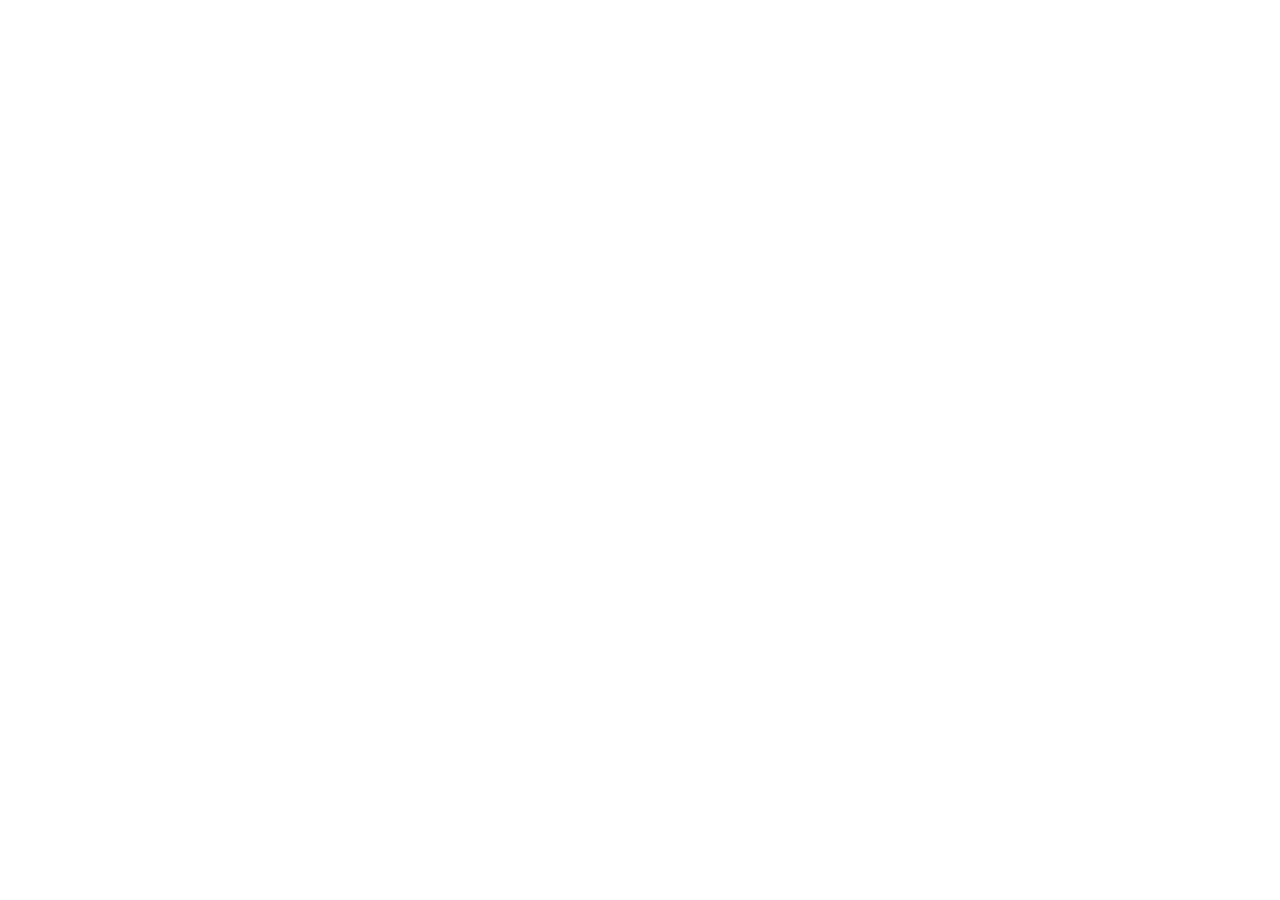
==== info.html @ 376488ea "I created some files" ====
<!DOCTYPE html>
<html lang="en">
<head>
    <meta charset="UTF-8">
    <meta name="viewport" content="width=device-width, initial-scale=1.0">
    <title>Info</title>
        <link rel = "stylesheet" href = "info.css">

</head>
<body>
    
</body>
</html>
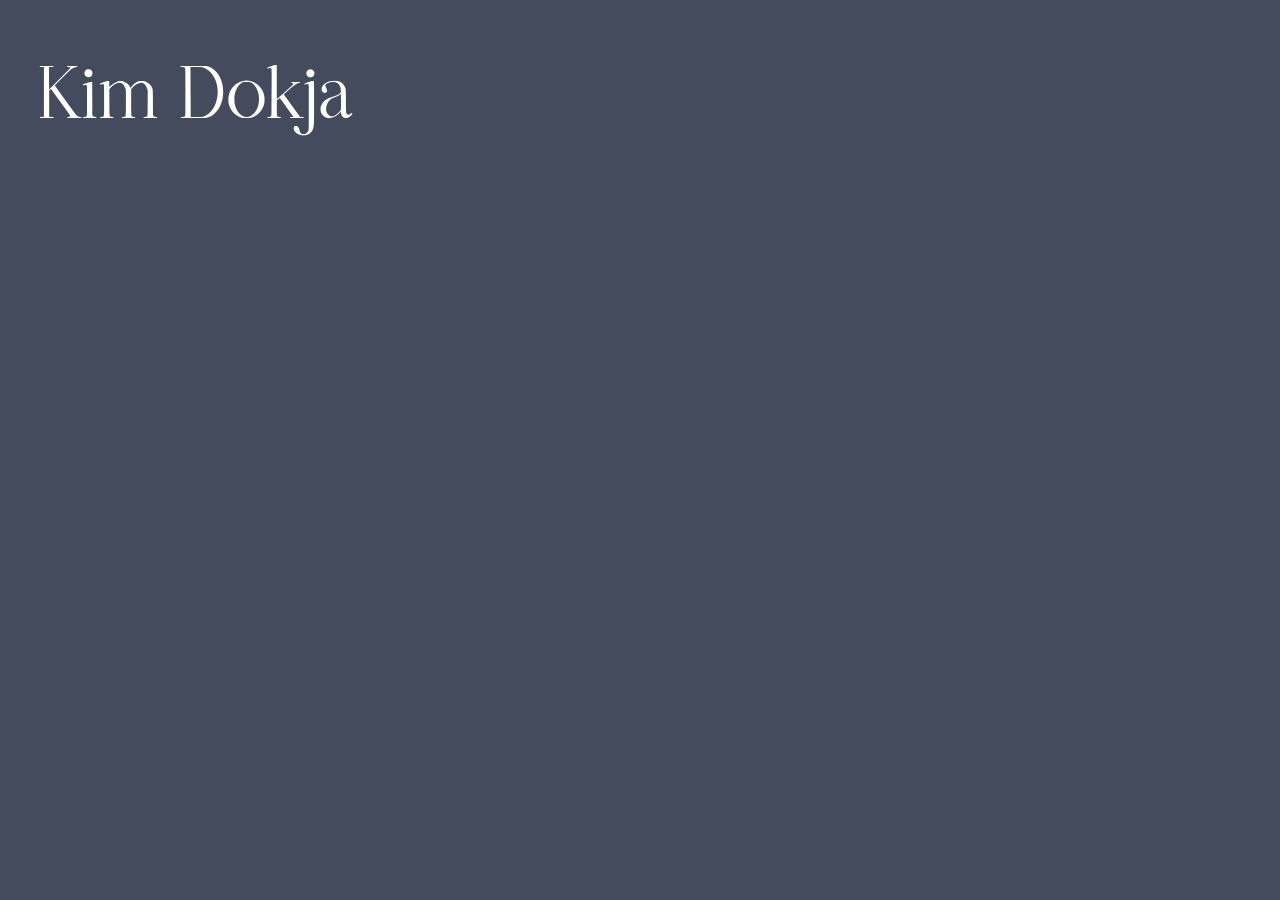
==== commit 8fa523c5: "I started links page and also did some stuff for info" ====
--- a/info.html
+++ b/info.html
@@ -8,6 +8,7 @@
 
 </head>
 <body>
-    
+        <h1>Kim Dokja</h1>
+        
 </body>
 </html>
--- a/info.css
+++ b/info.css
@@ -0,0 +1,22 @@
+@font-face{
+    font-family: "Aethelion";
+    src: url("Fonts/aethelion-free.regular.ttf") format("truetype");
+    font-weight: normal;
+    font-style: normal;
+}
+
+body{
+    background-color: #444b5d;
+    overflow-x: hidden;
+
+}
+
+h1{
+    font-family: "Aethelion";
+    color:#ffffff;
+    font-size: 75px;
+    text-align: left;
+    font-weight: 100;
+    position: relative;
+    left: 30px;
+}
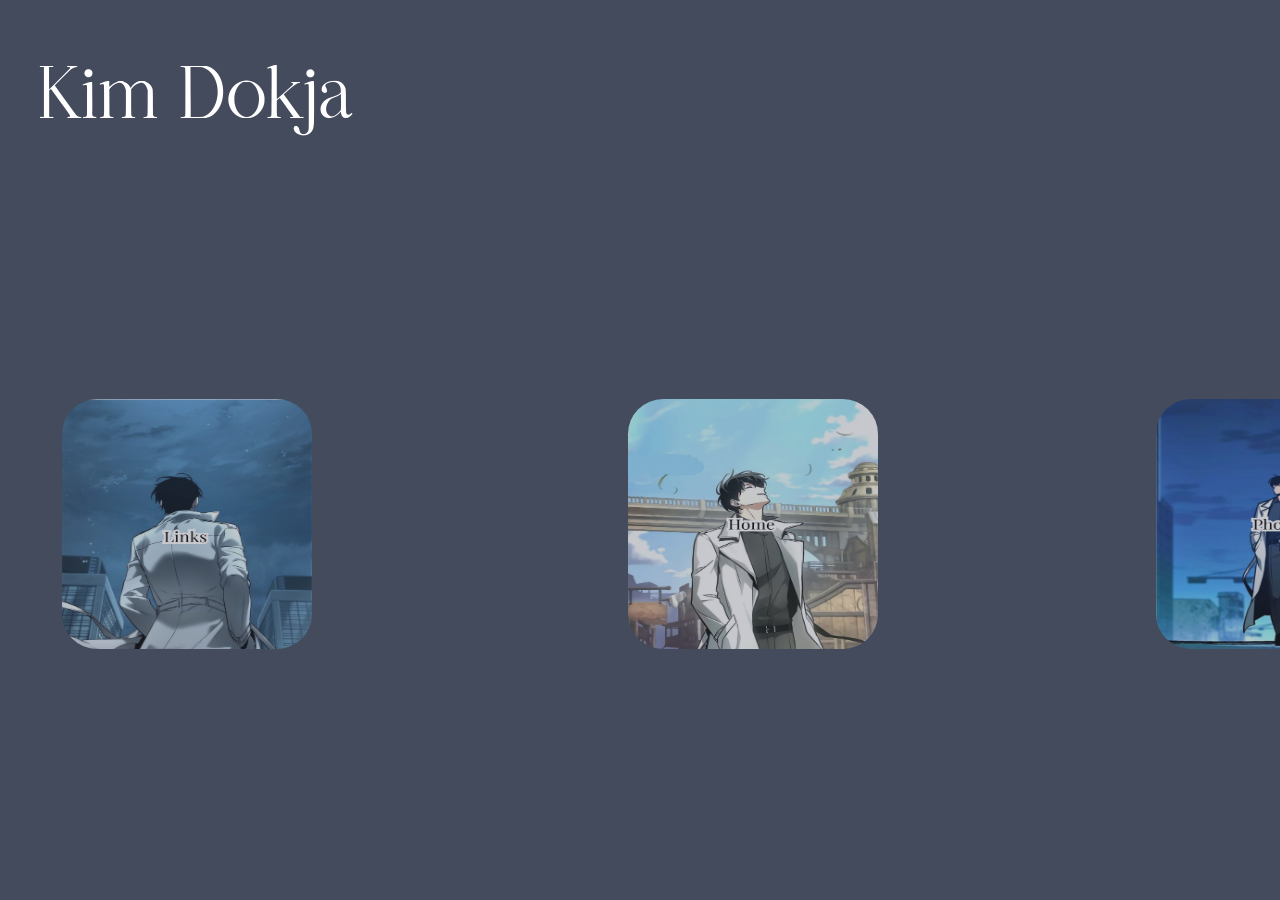
==== commit 8b3f5bd9: "added the nav section to my info page" ====
--- a/info.html
+++ b/info.html
@@ -9,6 +9,10 @@
 </head>
 <body>
         <h1>Kim Dokja</h1>
-        
+           <a href = "info.html"><img class = "bob" src ="Images/home2.png"></a>
+    <a href = "links.html"><img class = "bob1" src ="Images/Links.png"></a>
+   <a href = "picture.html"> <img class = "bob2" src ="Images/Links (4).png"> </a>
+
+   
 </body>
 </html>
--- a/info.css
+++ b/info.css
@@ -19,4 +19,50 @@
     font-weight: 100;
     position: relative;
     left: 30px;
+}
+
+
+.bob{
+    height: 250px;
+    width: 250px;
+    background-color: #7486b5;
+    border-radius: 35px;
+    opacity: 70%;
+    position: relative;
+    left: 620px;
+    top: 200px;
+
+}
+
+.bob1{
+    height: 250px;
+    width: 250px;
+    background-color: #7486b5;
+    border-radius: 35px;
+    opacity: 70%;
+    position: relative;
+    left:-200px;
+    top: 200px;
+
+}
+
+.bob2{
+    height: 250px;
+    width: 250px;
+    background-color: #7486b5;
+    border-radius: 35px;
+    opacity: 70%;
+    position: relative;
+    left:640px;
+    top: 200px;
+}
+
+.bob:hover{
+    transform: scale(1.3);
+}
+.bob2:hover{
+    transform: scale(1.3);
+}
+.bob1:hover{
+    transform: scale(1.3);
 }
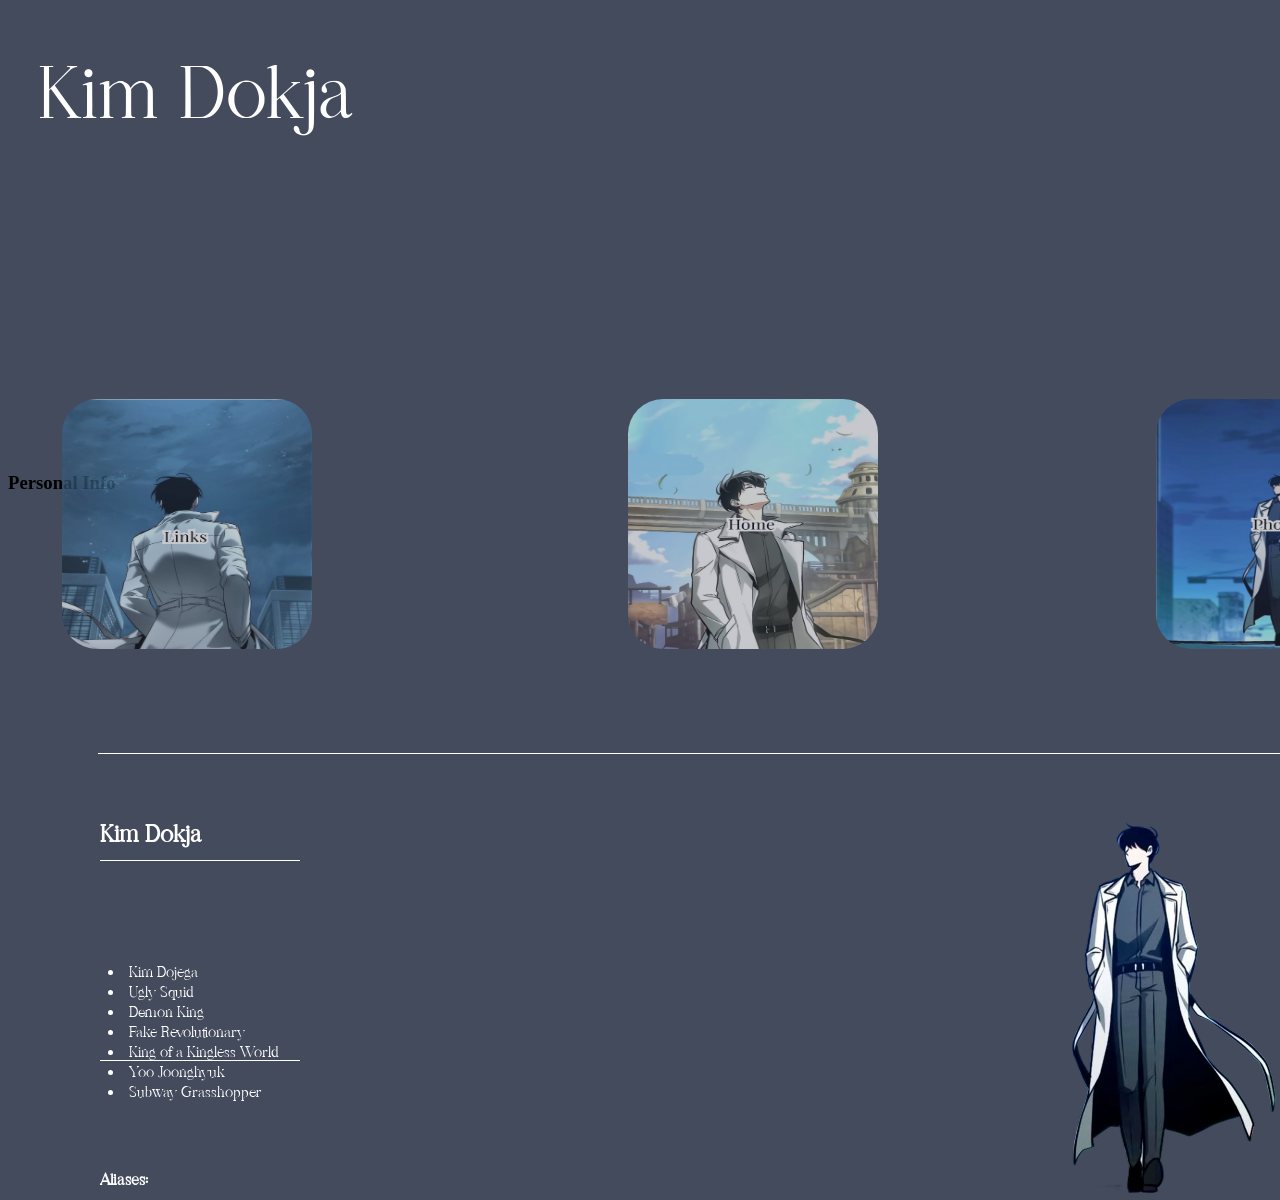
==== commit 657afbc7: "so i added the aliases and now im working on the personal info" ====
--- a/info.html
+++ b/info.html
@@ -13,6 +13,23 @@
     <a href = "links.html"><img class = "bob1" src ="Images/Links.png"></a>
    <a href = "picture.html"> <img class = "bob2" src ="Images/Links (4).png"> </a>
 
-   
+       <div class = "line"></div>
+
+       <h2>Kim Dokja</h2>
+               <div class = "line3"></div>
+               <h3>Personal Info</h3>
+       <div class = "line2"></div>
+       <img class = "kim" src = "Images/kimcool.png">
+       <h4>Aliases:</h4>
+       <li> Kim Dojega</li>
+       <li> Ugly Squid</li>
+       <li> Demon King</li>
+       <li> Fake Revolutionary</li>
+       <li> King of a Kingless World</li>
+       <li> Yoo Joonghyuk </li>
+       <li> Subway Grasshopper</li>
+
+
+
 </body>
 </html>
--- a/info.css
+++ b/info.css
@@ -65,4 +65,63 @@
 }
 .bob1:hover{
     transform: scale(1.3);
+}
+
+.line{
+    background-color:#ffffff;
+    height:1px;
+    width: 1250px;
+    position: relative;
+    left: 90px;
+    top: 300px;
+}
+
+h2{
+    font-family: "Aethelion";
+    color:#ffffff;  
+    position: absolute;
+    top: 800px;
+    left: 100px;
+
+}
+
+.line2{
+    background-color:#ffffff;
+    height:1px;
+    width: 200px;
+    position: absolute;
+    top: 860px;
+    left: 100px;
+}
+
+.kim{
+    position: absolute;
+    left: 900px;
+    top: 600px;
+}
+
+h4{
+        font-family: "Aethelion";
+    color:#ffffff;  
+    position: absolute;
+    top: 1150px;
+    left: 100px;
+}
+
+li{
+    font-family: "Aethelion";
+    color:#ffffff; 
+    margin-left: 100px;
+    position: relative;
+    top: 450px;
+    font-size:15px;
+}
+
+.line3{
+    background-color:#ffffff;
+    height:1px;
+    width: 200px;
+    position: absolute;
+    top: 1060px;
+    left: 100px;
 }
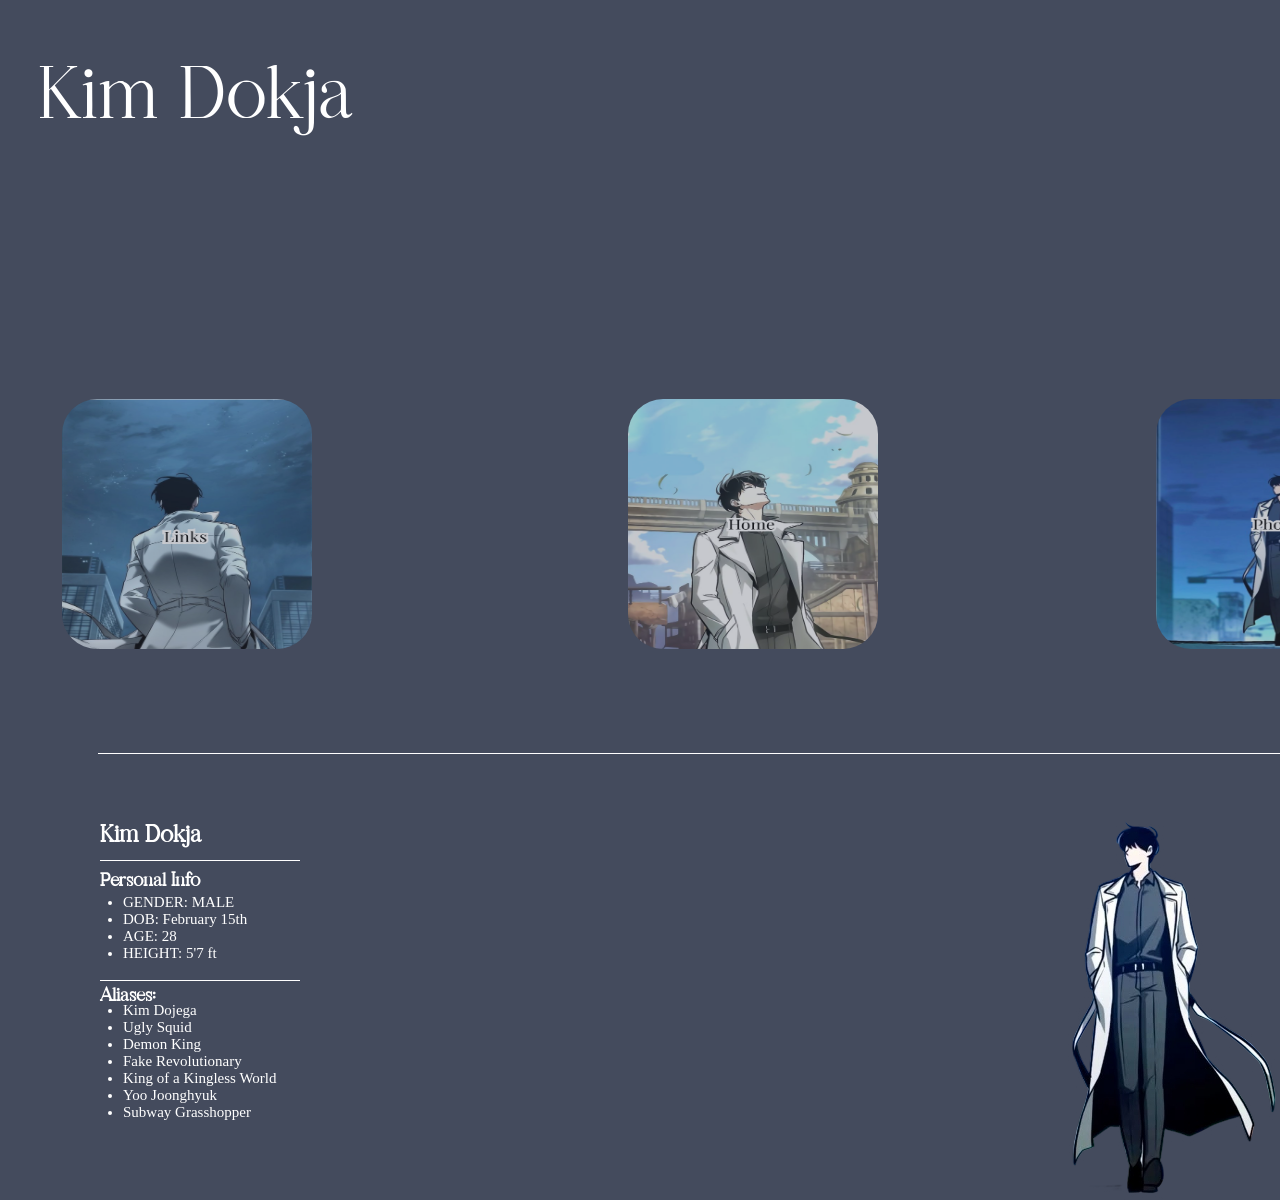
==== commit f7666028: "personal info part finished!" ====
--- a/info.html
+++ b/info.html
@@ -18,9 +18,16 @@
        <h2>Kim Dokja</h2>
                <div class = "line3"></div>
                <h3>Personal Info</h3>
+               <ul class = "a">
+                <li>GENDER: MALE</li>
+                <li>DOB: February 15th</li>
+                <li>AGE: 28</li>
+                <li>HEIGHT: 5'7 ft</li>
+               </ul>
        <div class = "line2"></div>
        <img class = "kim" src = "Images/kimcool.png">
-       <h4>Aliases:</h4>
+       <h3 class = "b">Aliases:</h3>
+       <ul class = "b">
        <li> Kim Dojega</li>
        <li> Ugly Squid</li>
        <li> Demon King</li>
@@ -28,7 +35,8 @@
        <li> King of a Kingless World</li>
        <li> Yoo Joonghyuk </li>
        <li> Subway Grasshopper</li>
-
+       </ul>
+       <div class = "line4"></div>
 
 
 </body>
--- a/info.css
+++ b/info.css
@@ -101,19 +101,27 @@
 }
 
 h4{
-        font-family: "Aethelion";
+    font-family: "Aethelion";
     color:#ffffff;  
     position: absolute;
     top: 1150px;
     left: 100px;
 }
+h3{
+    font-family: "Aethelion";
+    color:#ffffff;  
+    position: absolute;
+    top: 850px;
+    left: 100px;
+}
 
-li{
-    font-family: "Aethelion";
+
+ul.a{
+    font-family:;
     color:#ffffff; 
-    margin-left: 100px;
+    margin-left: 75px;
     position: relative;
-    top: 450px;
+    top: 425px;
     font-size:15px;
 }
 
@@ -122,6 +130,31 @@
     height:1px;
     width: 200px;
     position: absolute;
-    top: 1060px;
+    top: 980px;
+    left: 100px;
+}
+
+h3.b{
+    font-family: "Aethelion";
+    color:#ffffff;  
+    position: absolute;
+    top: 965px;
+    left: 100px;
+}
+ul.b{
+    font-family:;
+    color:#ffffff; 
+    margin-left: 75px;
+    position: relative;
+    top: 450px;
+    font-size:15px;
+}
+
+.line4{
+    background-color:#ffffff;
+    height:1px;
+    width: 200px;
+    position: absolute;
+    top: 980px;
     left: 100px;
 }
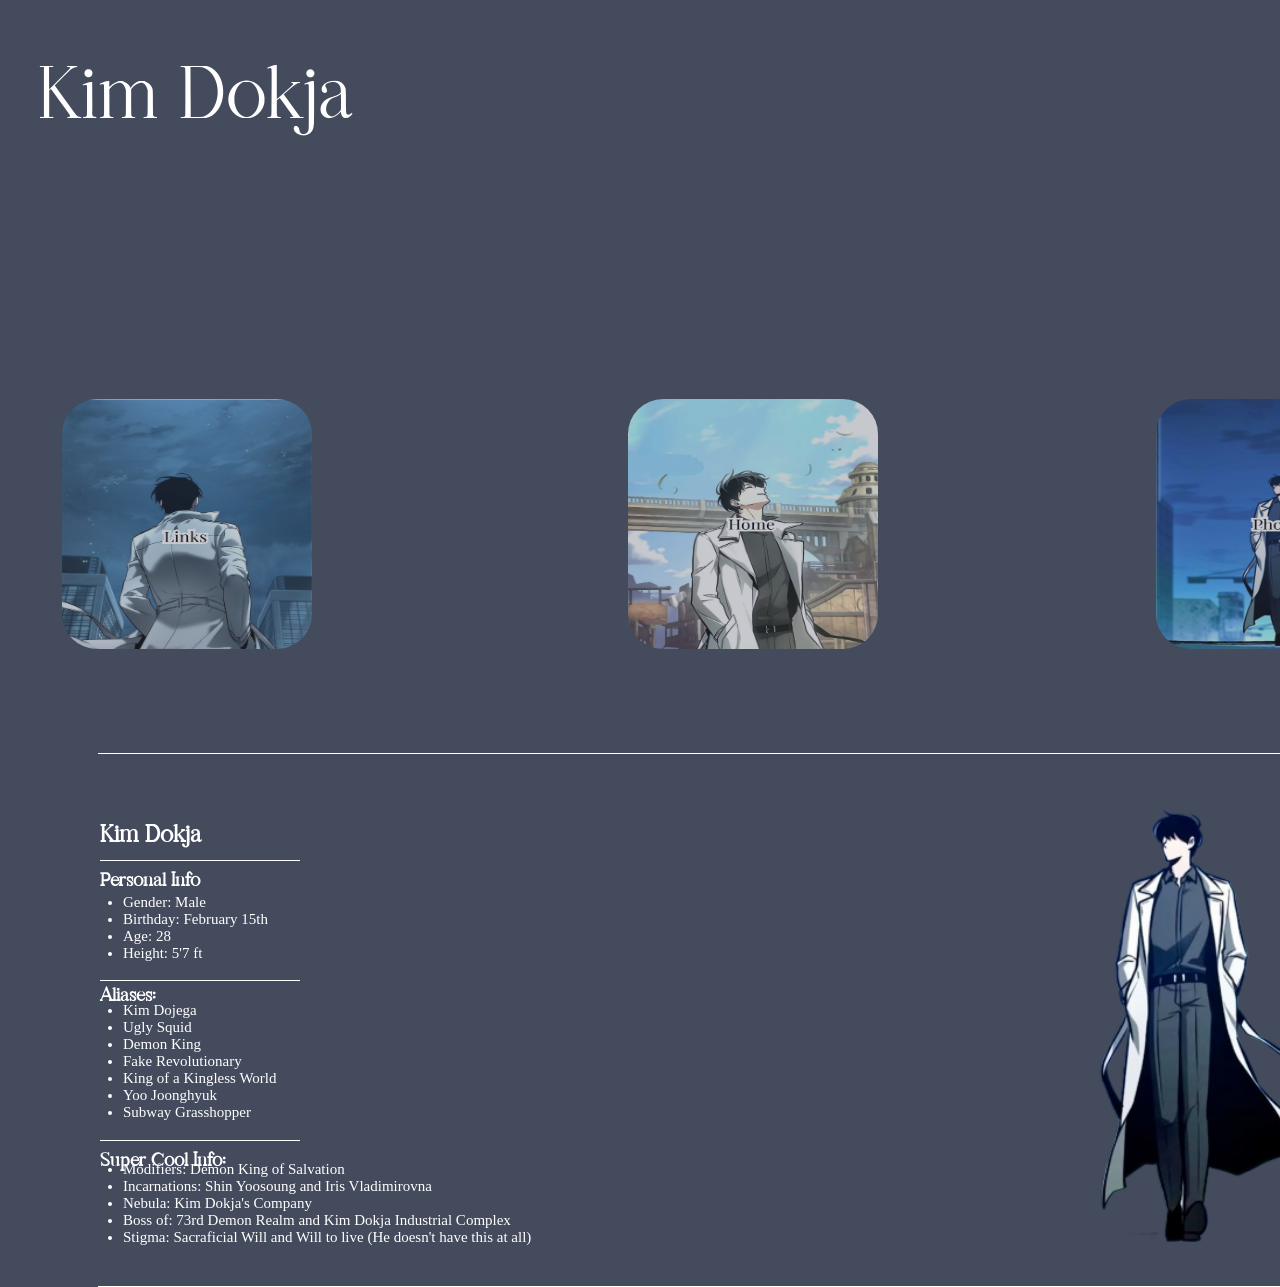
==== commit 2af530f3: "finally added the last info now imdone yayayay" ====
--- a/info.html
+++ b/info.html
@@ -19,10 +19,10 @@
                <div class = "line3"></div>
                <h3>Personal Info</h3>
                <ul class = "a">
-                <li>GENDER: MALE</li>
-                <li>DOB: February 15th</li>
-                <li>AGE: 28</li>
-                <li>HEIGHT: 5'7 ft</li>
+                <li>Gender: Male</li>
+                <li>Birthday: February 15th</li>
+                <li>Age: 28</li>
+                <li>Height: 5'7 ft</li>
                </ul>
        <div class = "line2"></div>
        <img class = "kim" src = "Images/kimcool.png">
@@ -37,7 +37,15 @@
        <li> Subway Grasshopper</li>
        </ul>
        <div class = "line4"></div>
-
+       <h3 class = "c">Super Cool Info:</h3>
+        <ul class = "c">
+       <li> Modifiers: Demon King of Salvation</li>
+       <li> Incarnations: Shin Yoosoung and Iris Vladimirovna</li>
+       <li> Nebula: Kim Dokja's Company</li>
+       <li> Boss of: 73rd Demon Realm and Kim Dokja Industrial Complex</li>
+       <li> Stigma: Sacraficial Will and Will to live (He doesn't have this at all) </li>
+       </ul>
+              <div class = "line5"></div>
 
 </body>
 </html>
--- a/info.css
+++ b/info.css
@@ -97,7 +97,8 @@
 .kim{
     position: absolute;
     left: 900px;
-    top: 600px;
+    top: 550px;
+    height: 700px;
 }
 
 h4{
@@ -155,6 +156,31 @@
     height:1px;
     width: 200px;
     position: absolute;
-    top: 980px;
+    top: 1140px;
     left: 100px;
+}
+
+h3.c{
+    font-family: "Aethelion";
+    color:#ffffff;  
+    position: absolute;
+    top: 1130px;
+    left: 100px;
+}
+
+ul.c{
+    font-family:;
+    color:#ffffff; 
+    margin-left: 75px;
+    position: relative;
+    top: 475px;
+    font-size:15px;
+}
+.line5{
+    background-color:#ffffff;
+    height:1px;
+    width: 1250px;
+    position: relative;
+    left: 90px;
+    top: 500px;
 }
